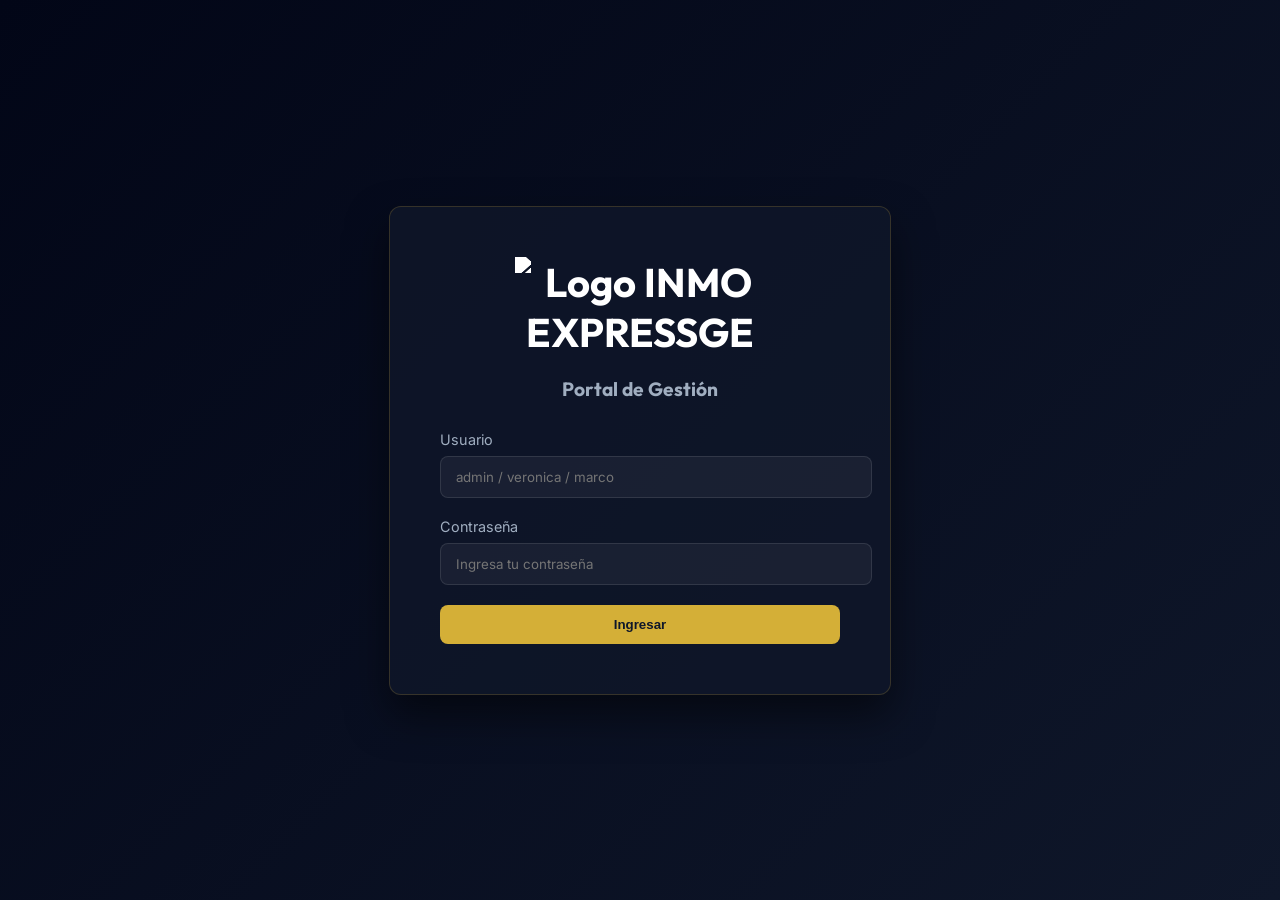
==== admin.html @ 65773c31 "Add files via upload" ====
<!DOCTYPE html>
<html lang="es">
<head>
    <meta charset="UTF-8">
    <meta name="viewport" content="width=device-width, initial-scale=1.0">
    <title>Portal Administrativo | Inmoexpress</title>
    

    <link href="https://fonts.googleapis.com/css2?family=Inter:wght@300;400;500;600&family=Outfit:wght@400;600;700&display=swap" rel="stylesheet">
    

    <link rel="stylesheet" href="https://cdnjs.cloudflare.com/ajax/libs/font-awesome/6.4.0/css/all.min.css">
    

    <link rel="stylesheet" href="admin.css">
</head>
<body>


    <div id="login-section" class="admin-container">
        <div class="login-box">
            <div class="brand-logo" style="margin-bottom: 20px;">
                <img src="https://i.ibb.co/hxGrPKf1/Logo-INMO-EXPRESSGE.png" alt="Logo INMO EXPRESSGE" style="max-width: 250px; filter: brightness(0) invert(1);">
            </div>
            <h2>Portal de Gestión</h2>
            <form id="login-form">
                <div class="input-group">
                    <label>Usuario</label>
                    <input type="text" id="username" required placeholder="admin / veronica / marco">
                </div>
                <div class="input-group">
                    <label>Contraseña</label>
                    <input type="password" id="password" required placeholder="Ingresa tu contraseña">
                </div>
                <button type="submit" class="btn-login">Ingresar</button>
                <p id="login-error" class="error-text" style="display: none;">Usuario o contraseña incorrectos.</p>
            </form>
        </div>
    </div>


    <div id="dashboard-section" class="admin-dashboard" style="display: none;">
        <nav class="admin-nav">
            <div class="brand-logo" style="display: flex; align-items: center; gap: 10px; color:white; font-size: 1.2rem;">
                <img src="https://i.ibb.co/hxGrPKf1/Logo-INMO-EXPRESSGE.png" alt="Logo INMO EXPRESSGE" style="max-height: 40px; filter: brightness(0) invert(1);">
                Admin
            </div>
            <div class="user-info">
                <span id="current-user-display">Usuario</span>
                <button id="logout-btn" class="btn-outline-sm"><i class="fa-solid fa-right-from-bracket"></i> Salir</button>
            </div>
        </nav>

        <div class="dashboard-content">
            <div class="sidebar">
                <ul class="admin-menu">
                    <li class="active" data-target="properties-tab"><i class="fa-solid fa-house"></i> Propiedades</li>
                    <li id="log-menu-item" style="display: none;" data-target="log-tab"><i class="fa-solid fa-clipboard-list"></i> Bitácora</li>
                </ul>
            </div>

            <div class="main-panel">
                

                <div id="properties-tab" class="tab-content active">
                    <div class="panel-header">
                        <h2>Gestión de Inventario</h2>
                        <div style="display:flex; gap:10px;">
                            <button class="btn-outline-sm" id="btn-export-csv"><i class="fa-solid fa-download"></i> Exportar CSV</button>
                            <button class="btn-outline-sm" id="btn-import-csv" onclick="document.getElementById('csv-file-input').click()"><i class="fa-solid fa-upload"></i> Importar CSV</button>
                            <input type="file" id="csv-file-input" accept=".csv" style="display:none;">
                            <button class="btn-primary" id="btn-add-property"><i class="fa-solid fa-plus"></i> Nueva Propiedad</button>
                        </div>
                    </div>
                    <div class="table-container">
                        <table class="admin-table">
                            <thead>
                                <tr>
                                    <th>ID</th>
                                    <th>Título</th>
                                    <th>Precio</th>
                                    <th>Estado</th>
                                    <th>Acciones</th>
                                </tr>
                            </thead>
                            <tbody id="properties-tbody">

                            </tbody>
                        </table>
                    </div>
                </div>


                <div id="log-tab" class="tab-content" style="display: none;">
                    <div class="panel-header">
                        <h2>Bitácora de Actividades</h2>
                        <button class="btn-outline-sm" id="btn-clear-logs" style="border-color: #e74c3c; color: #e74c3c;"><i class="fa-solid fa-trash"></i> Limpiar Historial</button>
                    </div>
                    <div class="table-container">
                        <table class="admin-table">
                            <thead>
                                <tr>
                                    <th>Fecha y Hora</th>
                                    <th>Usuario</th>
                                    <th>Acción Realizada</th>
                                </tr>
                            </thead>
                            <tbody id="log-tbody">

                            </tbody>
                        </table>
                    </div>
                </div>

            </div>
        </div>
    </div>


    <div id="edit-modal" class="modal-overlay" style="display: none;">
        <div class="modal-content admin-modal" style="max-width: 600px; max-height: 90vh; overflow-y: auto;">
            <div class="modal-header">
                <h3 id="modal-title">Editar Propiedad</h3>
                <button class="close-modal" id="close-edit-modal"><i class="fa-solid fa-xmark"></i></button>
            </div>
            <form id="edit-form">
                <input type="hidden" id="edit-id">
                <div class="input-grid">
                    <div class="input-group">
                        <label>Título de la Propiedad</label>
                        <input type="text" id="edit-title" required>
                    </div>
                    <div class="input-group">
                        <label>Código Interno (ej. REF-100)</label>
                        <input type="text" id="edit-code" placeholder="Solo visible en admin">
                    </div>
                </div>
                <div class="input-group">
                    <label>Descripción</label>
                    <textarea id="edit-description" rows="3" style="width: 100%; padding: 12px 15px; border-radius: 8px; border: 1px solid rgba(255,255,255,0.1); background: rgba(255,255,255,0.05); color: white; font-family: var(--font-body);"></textarea>
                </div>
                <div class="input-grid">
                    <div class="input-group">
                        <label>Precio (ej. Q. 12,000,000)</label>
                        <input type="text" id="edit-price" required>
                    </div>
                    <div class="input-group">
                        <label>Estado</label>
                        <select id="edit-status">
                            <option value="disponible">Disponible</option>
                            <option value="nueva">Nueva</option>
                            <option value="oferta">Oferta</option>
                            <option value="vendida">Vendida</option>
                        </select>
                    </div>
                </div>
                <div class="input-grid">
                    <div class="input-group">
                        <label>Habitaciones (ej. 3)</label>
                        <input type="number" id="edit-beds">
                    </div>
                    <div class="input-group">
                        <label>Baños (ej. 2.5)</label>
                        <input type="number" step="0.5" id="edit-baths">
                    </div>
                </div>
                <div class="input-grid">
                    <div class="input-group">
                        <label>Área (ej. 250 m²)</label>
                        <input type="text" id="edit-area">
                    </div>
                    <div class="input-group">
                        <label>Ubicación Corta (ej. Zona 14)</label>
                        <input type="text" id="edit-location">
                    </div>
                </div>
                <div class="input-group">
                    <label>Enlace de Google Maps (URL)</label>
                    <input type="url" id="edit-gmaps">
                </div>
                <div class="input-group">
                    <label>Imágenes (Rutas o URLs separadas por coma)</label>
                    <input type="text" id="edit-images" placeholder="ej: assets/casa1.png, https://link.com/foto.jpg" required>
                </div>
                <button type="submit" class="btn-primary w-100" style="margin-top: 20px;">Guardar Cambios</button>
            </form>
        </div>
    </div>

    <script src="admin.js"></script>
</body>
</html>
---- admin.css ----
/* Admin Portal CSS */
:root {
    --primary: #0f172a;
    --primary-light: #1e293b;
    --accent: #D4AF37;
    --text-main: #f8f9fa;
    --text-muted: #a0aec0;
    --bg-dark: #020617;
    --font-heading: 'Outfit', sans-serif;
    --font-body: 'Inter', sans-serif;
    --transition: all 0.3s ease;
}

body {
    margin: 0;
    font-family: var(--font-body);
    background: var(--bg-dark);
    color: var(--text-main);
}

.brand-logo {
    font-family: var(--font-heading);
    font-weight: 700;
    font-size: 2.5rem;
    color: white;
    margin-bottom: 10px;
    text-align: center;
}
.brand-logo span {
    color: var(--accent);
}

/* Login */
.admin-container {
    height: 100vh;
    display: flex;
    justify-content: center;
    align-items: center;
    background: linear-gradient(135deg, var(--bg-dark), var(--primary));
}
.login-box {
    background: rgba(15, 23, 42, 0.8);
    padding: 50px;
    border-radius: 12px;
    border: 1px solid rgba(212, 175, 55, 0.2);
    width: 100%;
    max-width: 400px;
    box-shadow: 0 20px 40px rgba(0,0,0,0.5);
}
.login-box h2 {
    text-align: center;
    font-family: var(--font-heading);
    margin-bottom: 30px;
    color: var(--text-muted);
    font-size: 1.2rem;
}
.input-group {
    margin-bottom: 20px;
}
.input-group label {
    display: block;
    margin-bottom: 8px;
    font-size: 0.9rem;
    color: var(--text-muted);
}
.input-group input, .input-group select {
    width: 100%;
    padding: 12px 15px;
    border-radius: 8px;
    border: 1px solid rgba(255,255,255,0.1);
    background: rgba(255,255,255,0.05);
    color: white;
    font-family: var(--font-body);
}
.input-group input:focus, .input-group select:focus {
    outline: none;
    border-color: var(--accent);
}
.btn-login, .btn-primary {
    width: 100%;
    padding: 12px;
    background: var(--accent);
    color: var(--primary);
    border: none;
    border-radius: 8px;
    font-weight: 600;
    cursor: pointer;
    transition: var(--transition);
}
.btn-login:hover, .btn-primary:hover {
    background: #f1cd56;
}
.error-text {
    color: #e74c3c;
    font-size: 0.85rem;
    margin-top: 15px;
    text-align: center;
}

/* Dashboard */
.admin-dashboard {
    height: 100vh;
    display: flex;
    flex-direction: column;
}
.admin-nav {
    display: flex;
    justify-content: space-between;
    align-items: center;
    padding: 15px 30px;
    background: var(--primary);
    border-bottom: 1px solid rgba(255,255,255,0.1);
}
.user-info {
    display: flex;
    align-items: center;
    gap: 20px;
}
.btn-outline-sm {
    padding: 8px 15px;
    background: transparent;
    border: 1px solid rgba(255,255,255,0.3);
    color: white;
    border-radius: 6px;
    cursor: pointer;
    transition: var(--transition);
}
.btn-outline-sm:hover {
    border-color: white;
}

.dashboard-content {
    display: flex;
    flex: 1;
    overflow: hidden;
}
.sidebar {
    width: 250px;
    background: var(--primary-light);
    padding: 30px 0;
}
.admin-menu {
    list-style: none;
    padding: 0;
    margin: 0;
}
.admin-menu li {
    padding: 15px 30px;
    cursor: pointer;
    color: var(--text-muted);
    transition: var(--transition);
    display: flex;
    align-items: center;
    gap: 10px;
}
.admin-menu li:hover, .admin-menu li.active {
    background: rgba(212, 175, 55, 0.1);
    color: var(--accent);
    border-right: 3px solid var(--accent);
}

.main-panel {
    flex: 1;
    padding: 40px;
    overflow-y: auto;
}
.panel-header {
    display: flex;
    justify-content: space-between;
    align-items: center;
    margin-bottom: 30px;
}
.panel-header h2 {
    font-family: var(--font-heading);
    margin: 0;
}

.table-container {
    background: var(--primary-light);
    border-radius: 12px;
    overflow: hidden;
}
.admin-table {
    width: 100%;
    border-collapse: collapse;
}
.admin-table th, .admin-table td {
    padding: 15px 20px;
    text-align: left;
    border-bottom: 1px solid rgba(255,255,255,0.05);
}
.admin-table th {
    background: rgba(0,0,0,0.2);
    color: var(--text-muted);
    font-weight: 500;
}
.status-badge {
    padding: 5px 10px;
    border-radius: 20px;
    font-size: 0.8rem;
    font-weight: 600;
}
.status-disponible { background: rgba(255,255,255,0.1); color: white; }
.status-vendida { background: rgba(231, 76, 60, 0.2); color: #e74c3c; }
.status-oferta { background: rgba(212, 175, 55, 0.2); color: var(--accent); }
.status-nueva { background: rgba(46, 204, 113, 0.2); color: #2ecc71; }

.action-btn {
    background: transparent;
    border: none;
    color: var(--text-muted);
    cursor: pointer;
    margin-right: 10px;
    transition: var(--transition);
}
.action-btn:hover {
    color: var(--accent);
}

/* Modal */
.modal-overlay {
    position: fixed;
    top: 0; left: 0; width: 100%; height: 100%;
    background: rgba(0,0,0,0.8);
    backdrop-filter: blur(5px);
    display: flex;
    justify-content: center;
    align-items: center;
    z-index: 1000;
}
.admin-modal {
    background: var(--primary);
    padding: 40px;
    border-radius: 12px;
    width: 100%;
    max-width: 500px;
}
.modal-header {
    display: flex;
    justify-content: space-between;
    margin-bottom: 30px;
}
.modal-header h3 {
    margin: 0;
    font-family: var(--font-heading);
}
.close-modal {
    background: none;
    border: none;
    color: white;
    font-size: 1.5rem;
    cursor: pointer;
}
.input-grid {
    display: grid;
    grid-template-columns: 1fr 1fr;
    gap: 20px;
}
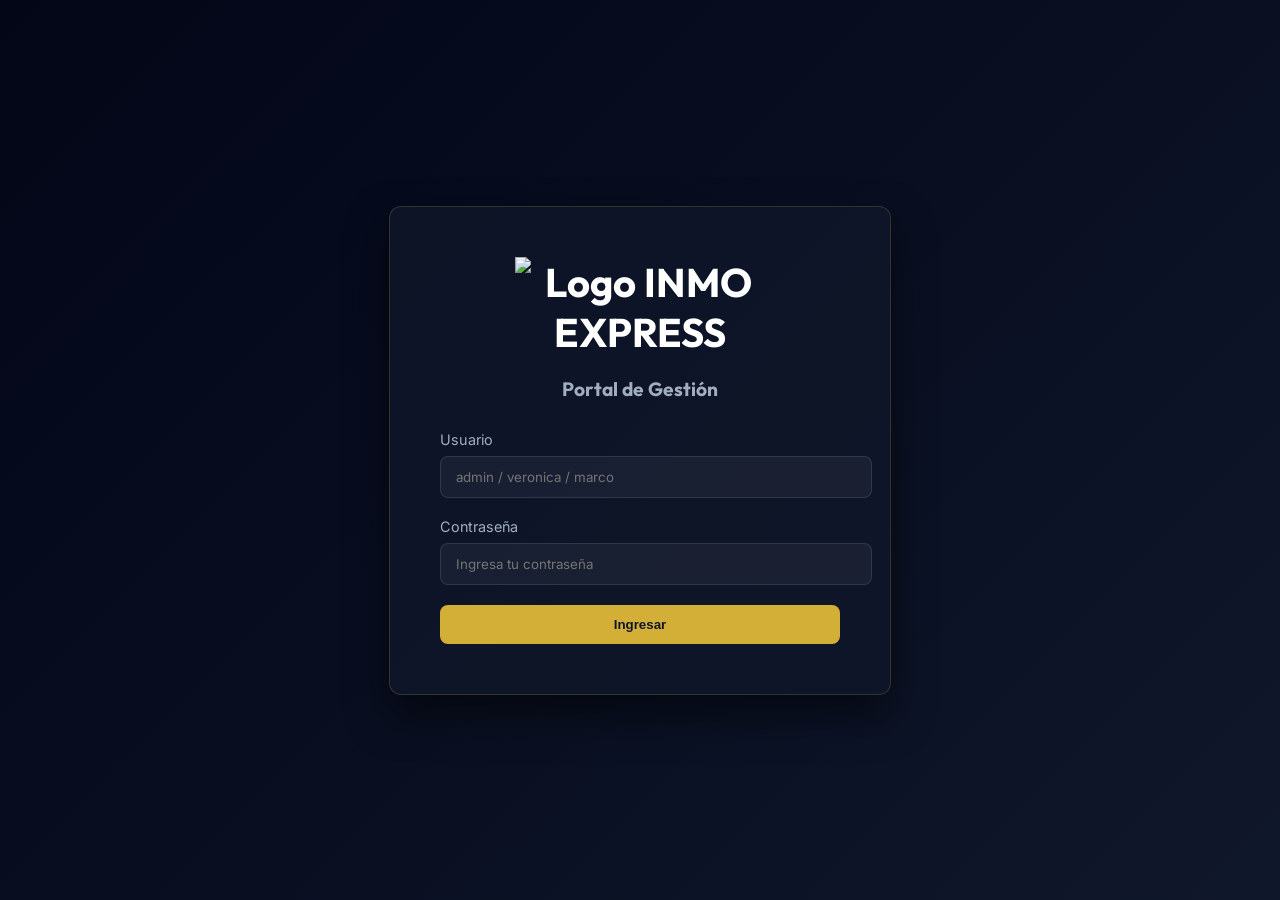
==== commit f502554a: "Add files via upload" ====
--- a/admin.html
+++ b/admin.html
@@ -4,6 +4,7 @@
     <meta charset="UTF-8">
     <meta name="viewport" content="width=device-width, initial-scale=1.0">
     <title>Portal Administrativo | Inmoexpress</title>
+    <link rel="icon" type="image/png" href="https://i.ibb.co/PZwXbsPB/Logo-blanco-vertical-INMO-EXPRESS-p.png">
     
 
     <link href="https://fonts.googleapis.com/css2?family=Inter:wght@300;400;500;600&family=Outfit:wght@400;600;700&display=swap" rel="stylesheet">
@@ -20,7 +21,7 @@
     <div id="login-section" class="admin-container">
         <div class="login-box">
             <div class="brand-logo" style="margin-bottom: 20px;">
-                <img src="https://i.ibb.co/hxGrPKf1/Logo-INMO-EXPRESSGE.png" alt="Logo INMO EXPRESSGE" style="max-width: 250px; filter: brightness(0) invert(1);">
+                <img src="https://i.ibb.co/PZwXbsPB/Logo-blanco-vertical-INMO-EXPRESS-p.png" alt="Logo INMO EXPRESS" style="max-width: 250px;">
             </div>
             <h2>Portal de Gestión</h2>
             <form id="login-form">
@@ -42,7 +43,7 @@
     <div id="dashboard-section" class="admin-dashboard" style="display: none;">
         <nav class="admin-nav">
             <div class="brand-logo" style="display: flex; align-items: center; gap: 10px; color:white; font-size: 1.2rem;">
-                <img src="https://i.ibb.co/hxGrPKf1/Logo-INMO-EXPRESSGE.png" alt="Logo INMO EXPRESSGE" style="max-height: 40px; filter: brightness(0) invert(1);">
+                <img src="https://i.ibb.co/PZwXbsPB/Logo-blanco-vertical-INMO-EXPRESS-p.png" alt="Logo INMO EXPRESS" style="max-height: 40px;">
                 Admin
             </div>
             <div class="user-info">
